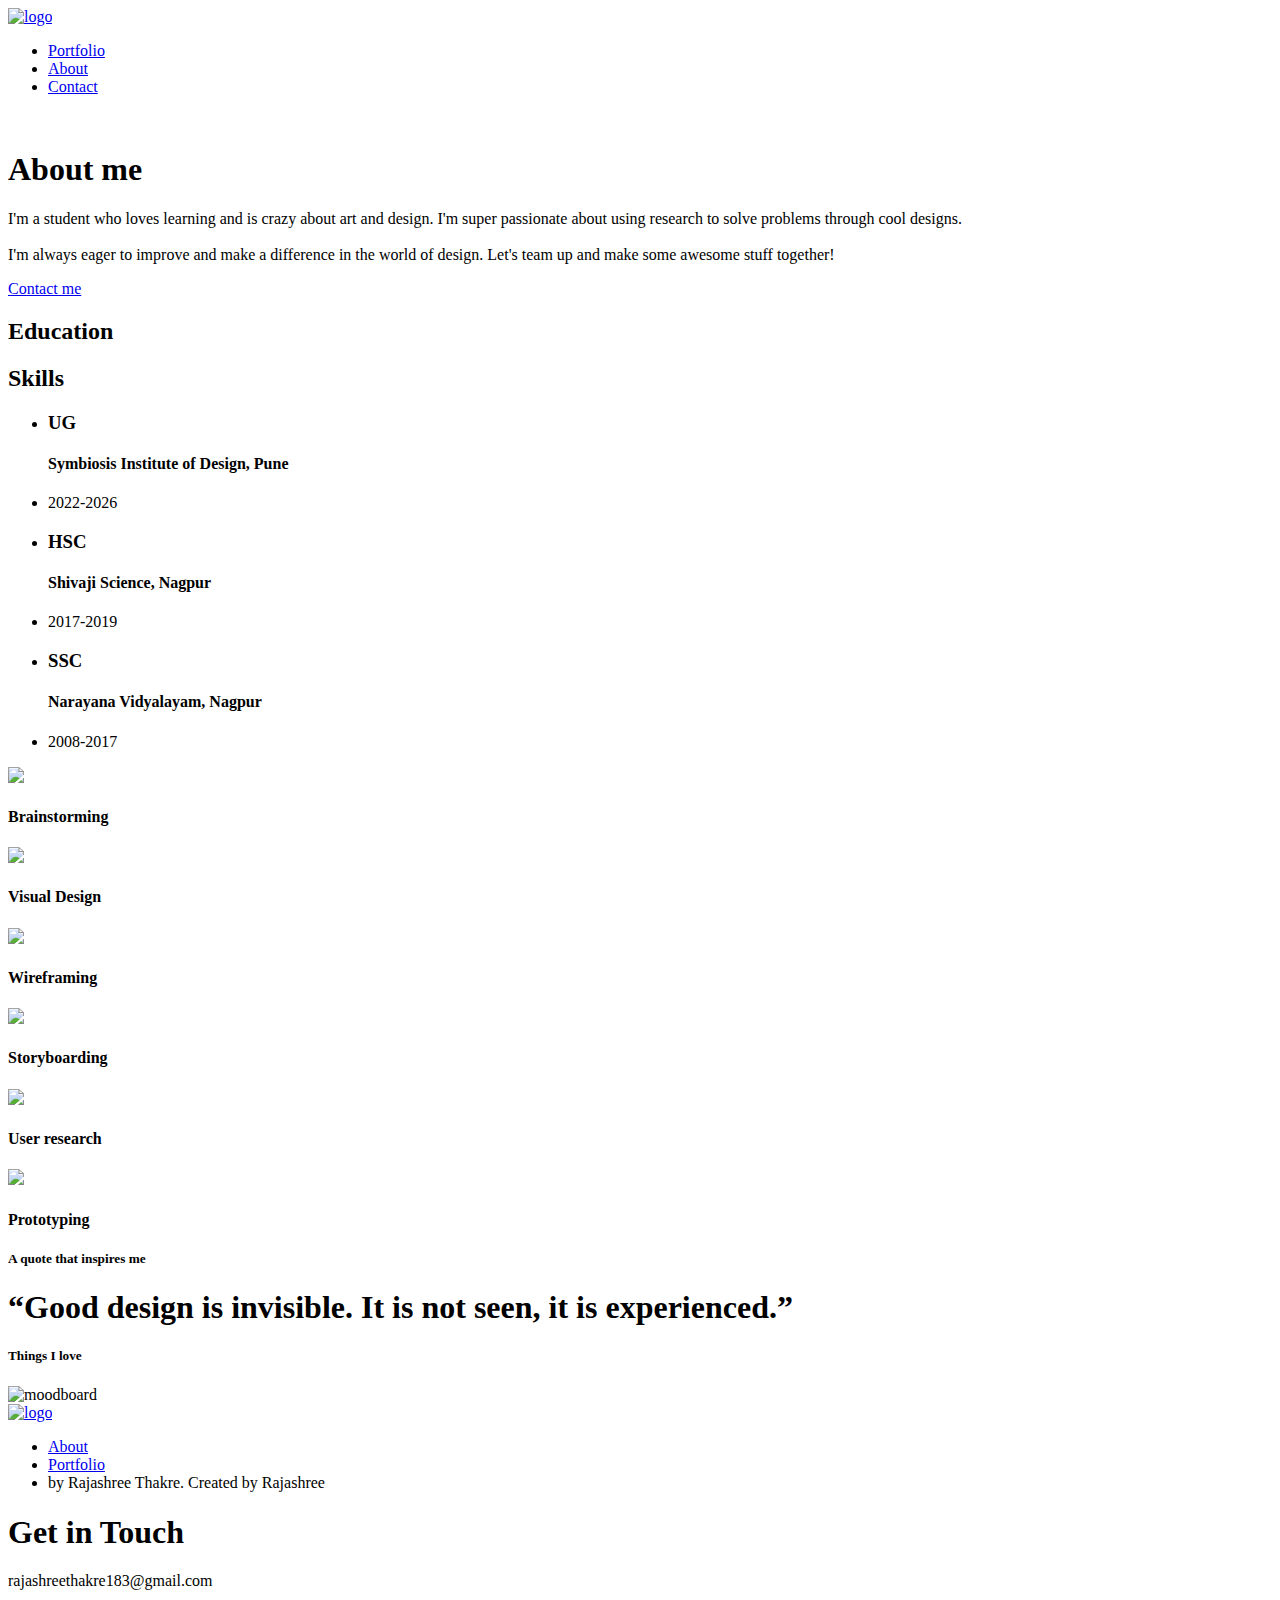
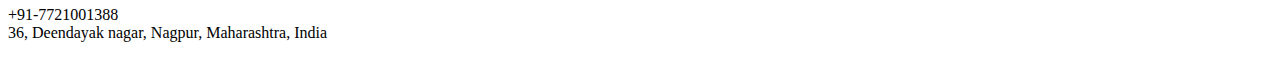
==== About.html @ 30d0d75e "Add files via upload" ====
<!DOCTYPE html>
<html lang="en">
    <head>
        <meta charset="UTF-8">
        <meta name="viewport" content="width=device-width, initial-scale=1.0">
        <title>home</title>
        <link rel="stylesheet" href="Style/About.css">
        <link rel="preconnect" href="https://fonts.googleapis.com">
<link rel="preconnect" href="https://fonts.gstatic.com" crossorigin>
<link href="https://fonts.googleapis.com/css2?family=Kalnia:wght@100..700&family=Kurale&family=Poppins:wght@400;500;600;700&family=Rozha+One&family=Sora:wght@100..800&family=WindSong:wght@400;500&display=swap" rel="stylesheet">
<script src="https://kit.fontawesome.com/11eb1fd56d.js" crossorigin="anonymous"></script>
    </head>
<body>
    <section class="header">
        <nav>
          <a href="index.html"> <img src="images/Mylogo-02.svg" alt="logo"></a>
          <div class="nav-links">
              <ul>
                  <li><a href="portfolio.html">Portfolio</a></li>
                  <li class="active" ><a href="About.html">About</a></li>
                  <li><a href="contact.html">Contact</a></li>


              </ul>
          </div>
        </nav>
      <div class="BOX1">
          <img src="images/profile-27.png" alt="">
      </div>
      <div class="text-box">
          <h1> About me</h1>
          <p>I'm a student who loves learning and is crazy about art and design. I'm super passionate about using research to solve problems through cool designs.<br> <br>I'm always eager to improve and make a difference in the world of design. Let's team up and make some awesome stuff together!</p>
          <a href="contact.html" class="hero-btn">Contact me</a> 
      </div>
      
      </section>
  
<!-- PAGE FOLD 2 -->

    <section class="edu">
        <h2> Education </h2>
        <h2 id="H2"> Skills </h2>
            
        <div class="Education">
            <ul class="list1">
                <li> <h3> UG </h3><h4>Symbiosis Institute of Design, Pune</h4>
                </li> 
                
            <li>2022-2026</li></ul>
            

            <ul class="list2">
                <li> <h3> HSC </h3><h4>Shivaji Science, Nagpur</h4>
                </li>
                
            <li>2017-2019</li>
            
            </ul> 
           
            <ul class="list3">
                <li> <h3> SSC </h3><h4>Narayana Vidyalayam, Nagpur</h4>
                    </li>
                <li>2008-2017</li>
            </ul>
      
            
            </div>
        <span class="divider2"></span>

<!-- skills -->
<div class="Skills">
    <div class="wrapper">
        <img src="images/Frame 4.svg">
            <div class="bs">
            <h4>Brainstorming</h4>
            </div>
        </div>
        
        
        <div class="wrapper2">
            <img src="images/Frame 5.svg">
                <div class="bs">
                <h4>Visual Design</h4>
                </div>
            </div>
        
        
            <div class="wrapper3">
                <img src="images/Frame 6.svg">
                    <div class="bs">
                    <h4>Wireframing</h4>
                    </div>
                </div>
        
                <div class="wrapper4">
                    <img src="images/Frame 7.svg">
                        <div class="bs">
                        <h4>Storyboarding</h4>
                        </div>
                    </div>
        
                    <div class="wrapper5">
                        <img src="images/Frame 8.svg">
                            <div class="bs">
                            <h4>User research</h4>
                            </div>
                        </div>
        
                        <div class="wrapper6">
                            <img src="images/Frame 9.svg">
                                <div class="bs">
                                <h4>Prototyping</h4>
                                </div>
                            </div>
</div>

    </section>

 <!-- PAGE FOLD 3 -->


    <section class="quote">
        <h5>A quote that inspires me</h5>
        <h1> “Good design is invisible. It is not seen, it is experienced.” </h1>
        <h5>Things I love</h5>

        <div class="mood">
           <img src="images/moodboard12.png" alt="moodboard">
        </div>
    </section>


<!-- FOOTER -->  
<footer>
    <div class="row">
        
        <div class="col">
            
            <a href="index.html"> <img src="images/Mylogo-04.svg" alt="logo" class="footerlogo"> </a><br>
            <ul>
                <li><a href="About.html">About</a></li>
                <li><a href="Portfolio.html">Portfolio</a></li>
                <li><i class="fa-regular fa-copyright"></i>by Rajashree Thakre. Created by Rajashree</li>
            </ul>
  
        </div>
        <div class="col">
            <h1> Get in Touch</h1>
            <div class="email">rajashreethakre183@gmail.com</div>
            <p>+91-7721001388<br>
            36, Deendayak nagar, Nagpur, Maharashtra, India</p>

        </div>
        <div class="socialicons">
          
            <i class="fab fa-instagram"></i>
            <i class="fab fa-facebook-f"></i>
            <i class="fab fa-linkedin-in"></i>
            <i class="fab fa-behance"></i>
            
  
        </div>
  
  
  
  
        </div>
    </div>
  </footer>
  </body>
</html>
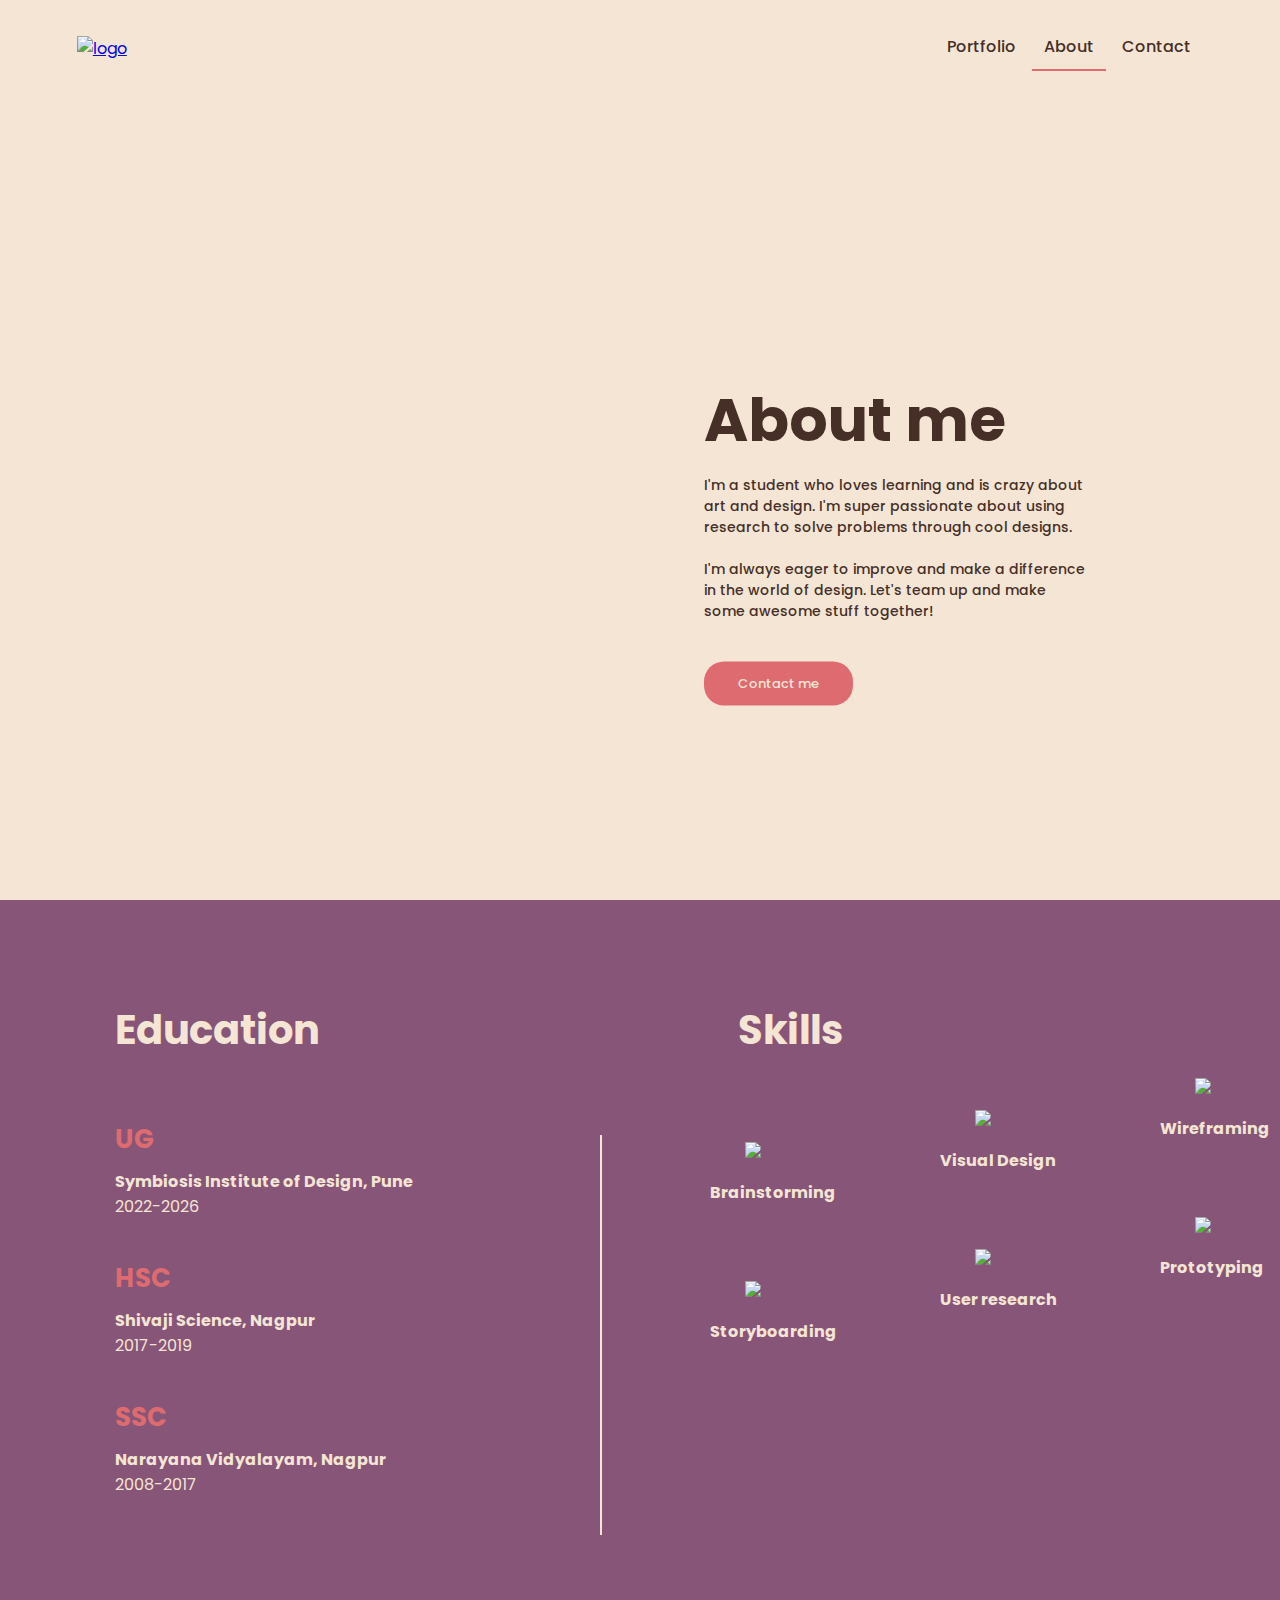
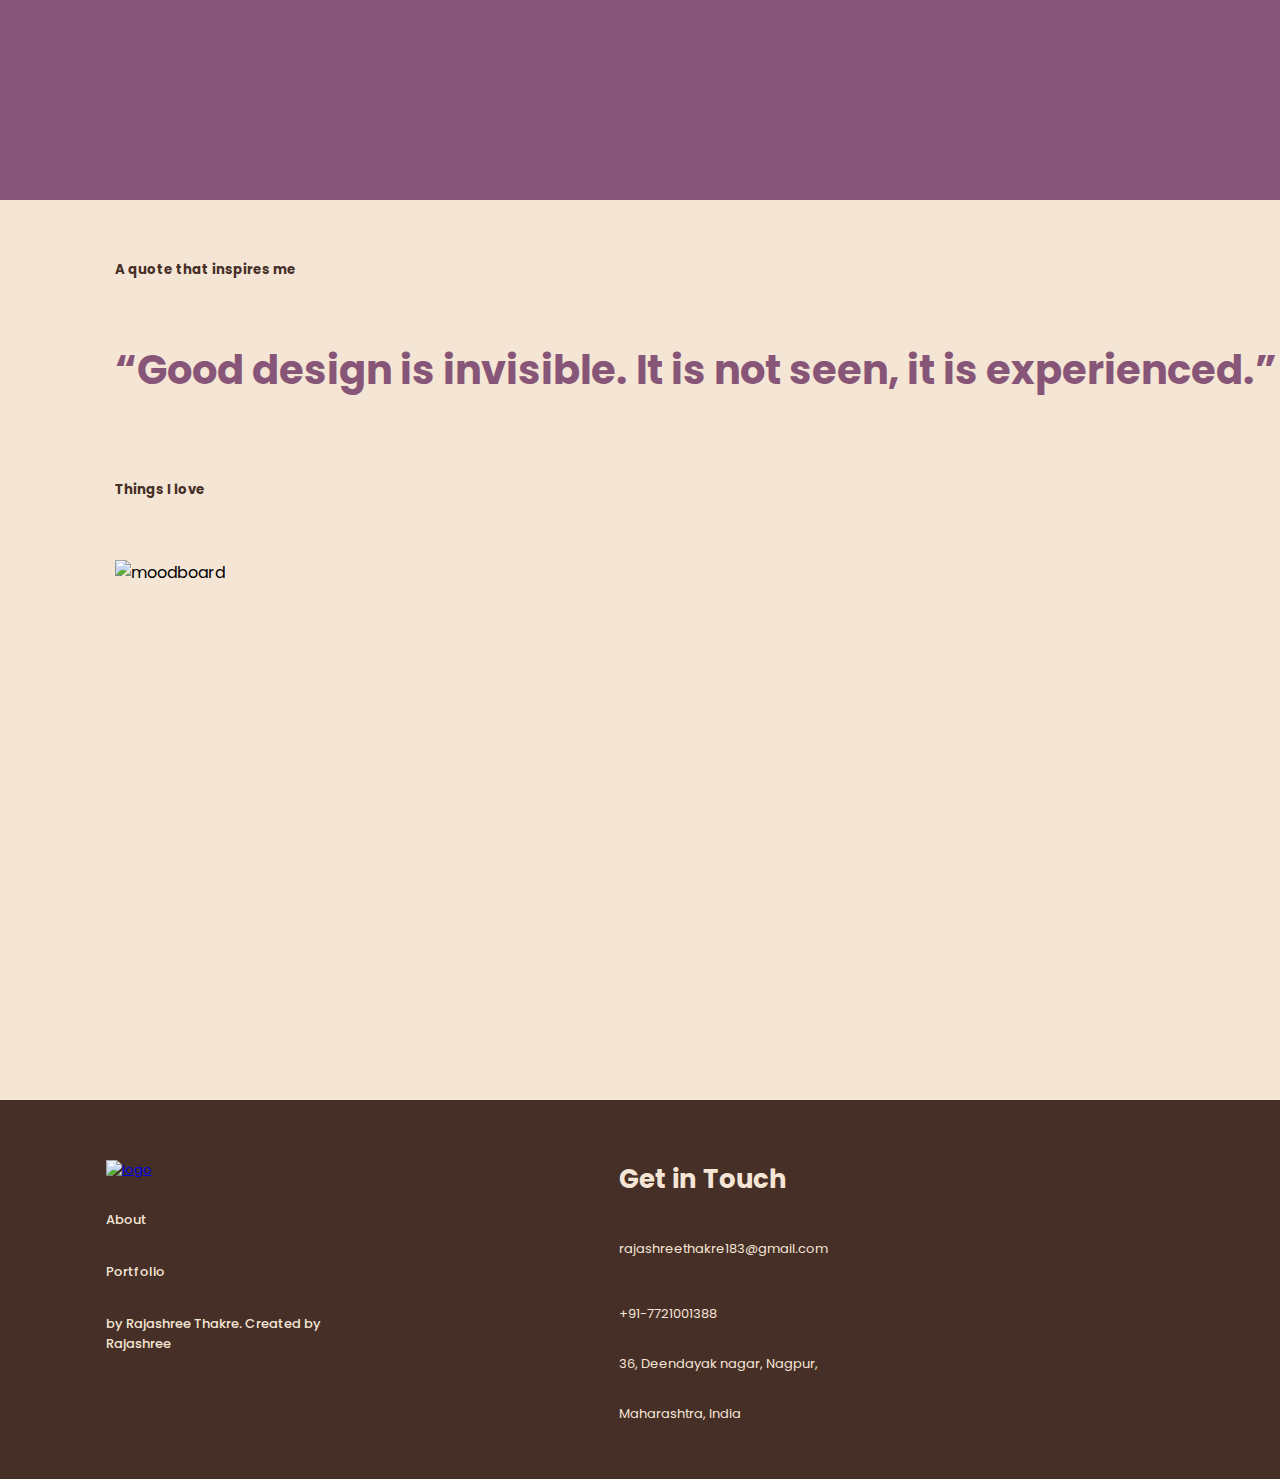
==== commit 71497281: "changes" ====
--- a/About.html
+++ b/About.html
@@ -153,7 +153,9 @@
         </div>
         <div class="socialicons">
           
-            <i class="fab fa-instagram"></i>
+            <a rel="me" href="https://instagram.com/rajashree._.t">
+                <i class="fab fa-instagram" aria-hidden="true"></i>
+            </a>
             <i class="fab fa-facebook-f"></i>
             <i class="fab fa-linkedin-in"></i>
             <i class="fab fa-behance"></i>
--- a/Style/About.css
+++ b/Style/About.css
@@ -0,0 +1,322 @@
+*{
+    margin: 0;
+    padding: 0;
+    font-family: "Poppins", sans-serif;
+}
+.header{
+min-height: 100vh;
+width: 100%;
+background-color: #F5E5D5
+}
+
+nav{
+    display: flex;
+    padding: 2% 6%;
+    justify-content: space-between;
+    align-items: center;
+}
+
+nav img{
+    width: 124px;
+}
+
+.nav-links{
+        flex: 1;
+        text-align: right;
+}
+
+.nav-links ul li{
+    list-style: none;
+    display: inline-block;
+    padding: 8px 12px;
+    position: relative;
+}
+
+.nav-links ul li a{
+    color: #452F27;
+    text-decoration: none;
+    font-size: 16px;
+    font-weight: 500;
+
+}
+
+.nav-links ul li::after{
+    content: '';
+    width: 0%;
+    height: 2px;
+    background: #DD6B70;
+    display: block;
+    margin: auto;
+    transition: 0.5s;
+}
+
+.nav-links ul li:hover::after{
+    width: 100%;
+}
+.nav-links .active {
+    border-bottom: 2px solid #DD6B70;
+}
+
+.text-box{
+    width: 30%;
+    color: #452F27;
+    position: absolute;
+    top: 60%;
+    left: 70%;
+    transform: translate(-50%,-50%);
+    text-align: left;
+}
+
+.text-box h1{
+    font-size: 60px;
+}
+
+.text-box p{
+margin: 10px 0 40px;
+font-size: 14px;
+color: #452F27;
+font-weight: 500;
+}
+
+.hero-btn{
+    display: inline-block;
+    text-decoration: none;
+    color: #F5E5D5;
+    padding: 12px 34px;
+    font-size: 13px;
+    background-color: #DD6B70;
+    position: relative;
+    cursor: pointer;
+    font-weight: 500;
+    border-radius: 20px;
+}
+
+.hero-btn:hover{
+    background-color: #875577;
+    transition: 0.5s;
+}
+
+.BOX1 img{
+    float: left;
+    width: 550px;
+    margin-left: 160px ;
+    margin-top: 10px;
+}
+
+/* <!-- PAGE FOLD 2 --> */
+
+.edu{
+    min-height: 100vh;
+    width: 100%;
+    background-color: #875577;
+}
+.edu h2{
+    color: #F5E5D5;
+    font-size: 40px;
+    padding: 100px 300px 00px 115px;
+    display: inline-block;
+    align-items: left;
+}
+.edu h3{
+    color: #DD6B70;
+    font-size: 26px;
+    padding-bottom: 10px;
+   
+   
+}
+.Education .list1{
+    color: #F5E5D5;
+    list-style: none;
+    padding: 20px 0 20px 0px;
+    margin-left: 115px;
+    margin-top: 40px;
+   
+}
+
+.Education .list2{
+    color: #F5E5D5;
+    list-style: none;
+    padding: 20px 0 20px 0;
+    margin-left: 115px;
+   
+}
+.Education .list3{
+    color: #F5E5D5;
+    list-style: none;
+    padding: 20px 0 20px 0;
+    margin-left: 115px;
+    
+}
+.divider2{
+    
+    height:400px;
+    width: 1.5px;
+    background-color: #F5E5D5;
+    margin-left: 600px;
+    margin-top: -400px;
+    display: inline-block;
+}
+/* skills */
+.wrapper{
+    margin-top: -400px;
+    margin-left: 710px;
+    width: auto;
+    align-content: center;
+
+}
+.Skills img{
+    max-width: 48px;
+    padding-left: 35px;
+    padding-bottom: 15px;
+    
+}
+.bs h4{
+    color: #F5E5D5;
+     font-size: 16px;
+}
+
+.wrapper2{
+    margin-top: -95px;
+    margin-left: 940px;
+    width: auto;
+    align-content: center;
+}
+.wrapper3{
+    margin-top: -95px;
+    margin-left: 1160px;
+    width: auto;
+    
+    align-content: center;
+    
+}
+.wrapper4{
+    margin-top: 140px;
+    margin-left: 710px;
+    width: auto;
+    align-content: center;
+}
+.wrapper5{
+    margin-top: -95px;
+    margin-left: 940px;
+    width: auto;
+    align-content: center;
+}
+.wrapper6{
+    margin-top:-95px;
+    margin-left: 1160px;
+    width: auto;
+    align-content: center;
+}
+
+
+
+
+/* <!-- PAGE FOLD 3 --> */
+
+.quote{
+    min-height: 100vh;
+    width: 100%;
+    background-color: #F5E5D5;
+}
+.quote h5{
+    color: #452F27;
+    padding: 60px 0px 20px 115px;
+}
+.quote h1{
+    color: #875577;
+    padding: 40px 0px 20px 115px;
+    font-size: 40px;
+}
+.mood{
+    padding: 40px 0px 0px 115px;
+}
+
+
+
+/* <!-- FOOTER --> */
+footer{
+    width: 100%;
+    bottom: 0;
+    position: relative;
+    padding: 50px 0px 30px;
+    font-size: 13px;
+    line height: 60px;
+    background-color: #452F27;
+    box-sizing: border-box;
+}
+.footerlogo{
+    width: 124px;
+    margin-bottom: 30px;
+}
+.row{
+    width: 85%;
+    margin: auto;
+    display: flex;
+    flex-wrap: wrap;
+    align-items: flex-start;
+    justify-content: space-between;
+    color: #F5E5D5;
+}
+.col{
+    flex-basis: 25%;
+    padding: 10px;
+    color: #F5E5D5;
+
+}
+.col h1{
+    width: fit-content;
+    margin-bottom: 40px;
+    position: relative;
+    color: #F5E5D5;
+
+}
+.col p{
+    line-height: 50px;
+}
+.email{
+    width: fit-content;
+    margin: 30px 0px;
+}
+.col ul li{
+    color: #F5E5D5;
+    list-style: none;
+    font-size: 13px;
+    font-weight: 500;
+    margin-bottom: 30px;
+
+}
+.col ul li a{
+    color: #F5E5D5;
+    text-decoration: none;
+    font-size: 13px;
+    font-weight: 500;
+}
+ .col ul li a::after{
+    content: '';
+    width: 0%;
+    height: 2px;
+    background: #DD6B70;
+    display: block;
+    margin: auto;
+    transition: 0.5s;
+ }
+ 
+ .col ul li:hover::after{
+    width: 100%;
+ }
+ .socialicons .fab{
+    display: flex;
+    flex-direction: row;
+    gap: 10px;
+    width: 48px;
+    height: 48px;
+    border-radius: 20%;
+    text-align: center;
+    line-height: 40px;
+    font-size: 20px;
+    margin-right: 15px;
+    cursor: pointer;
+ }
+ .fa-regular fa-copyright{
+    padding-right: 20px;
+ }